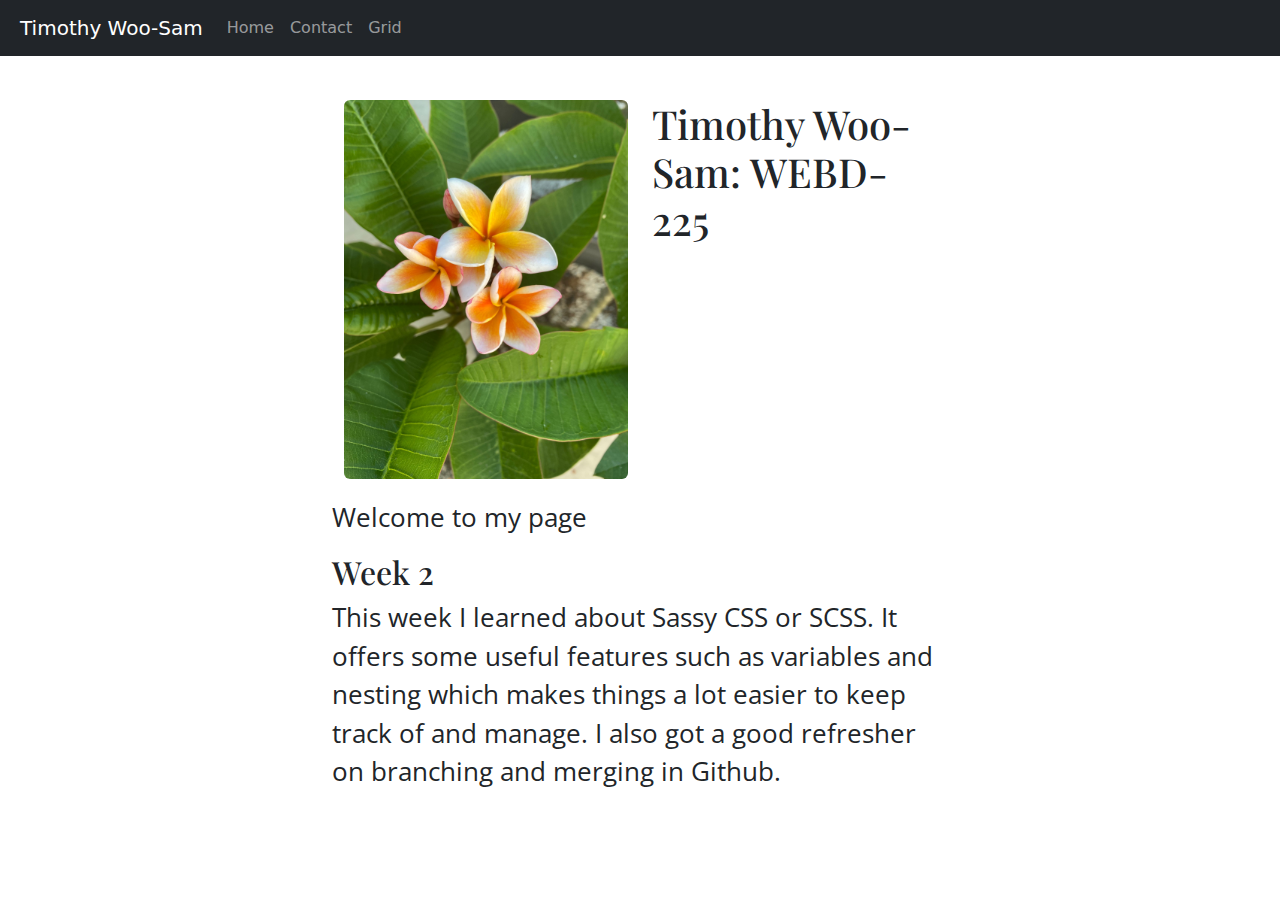
==== index.html @ c549a9dc "Merge pull request #2 from tws2710/woo-sam-css-grid" ====
<!doctype html>
<html lang="en">
<head>
    <meta charset="utf-8">
    <meta name="viewport" content="width=device-width, initial-scale=1, shrink-to-fit=no">
    <meta name="description" content="">
    <meta name="author" content="">
    <title>Woo-Sam Timothy: 225</title>
    <link rel="canonical" href="https://getbootstrap.com/docs/4.0/examples/starter-template/">
    <!-- Bootstrap core CSS -->
    <link href="css/styles.css" rel="stylesheet">

    <!-- Custom styles for this template -->
    <link href="https://cdn.jsdelivr.net/npm/bootstrap@5.3.2/dist/css/bootstrap.min.css" rel="stylesheet">
</head>
<body>
    <nav class="navbar navbar-expand-md navbar-dark bg-dark fixed-top">
        <a class="navbar-brand" href="#">Timothy Woo-Sam</a>
        <button class="navbar-toggler" type="button" data-toggle="collapse" data-target="#navbarsExampleDefault" aria-controls="navbarsExampleDefault" aria-expanded="false" aria-label="Toggle navigation">
            <span class="navbar-toggler-icon"></span>
        </button>
        <div class="collapse navbar-collapse" id="navbarsExampleDefault">
            <ul class="navbar-nav mr-auto">
                <li class="nav-item active">
                    <a class="nav-link" href="index.html">Home</a>
                </li>
                <li class="nav-item">
                    <a class="nav-link" href="contact.html">Contact</a>
                </li>
                <li class="nav-item">
                    <a class="nav-link" href="Grid.html">Grid</a>
                </li>
            </ul>
        </div>
    </nav>

    <main role="main" class="container-fluid">

        <div class="container home_2col">
            <div class="row">
                <div class="col">
                    <img src="images/plumeria_orange.jpg" class="rounded d-block dibley" alt="...">
                </div>
                <div class="col">
                    <h1>Timothy Woo-Sam: WEBD-225</h1>
                </div>
            </div>
        </div><!--end 2col-->

        <p>Welcome to my page</p>
        <article>
            <h2>Week 2</h2>
            <p>This week I learned about Sassy CSS or SCSS. It offers some useful features such as variables and nesting which makes things a lot easier to keep track of and manage. I also got a good refresher on branching and merging in Github.</p>
        </article>
    </main><!-- /.container -->

    <!-- Bootstrap core JavaScript
    ================================================== -->
    <!-- Placed at the end of the document so the pages load faster -->
    <script src="https://code.jquery.com/jquery-3.2.1.slim.min.js" integrity="sha384-KJ3o2DKtIkvYIK3UENzmM7KCkRr/rE9/Qpg6aAZGJwFDMVNA/GpGFF93hXpG5KkN" crossorigin="anonymous"></script>
    <script src="https://cdn.jsdelivr.net/npm/popper.js@1.12.9/dist/umd/popper.min.js" integrity="sha384-ApNbgh9B+Y1QKtv3Rn7W3mgPxhU9K/ScQsAP7hUibX39j7fakFPskvXusvfa0b4Q" crossorigin="anonymous"></script>
    <script src="https://cdn.jsdelivr.net/npm/bootstrap@4.0.0/dist/js/bootstrap.min.js" integrity="sha384-JZR6Spejh4U02d8jOt6vLEHfe/JQGiRRSQQxSfFWpi1MquVdAyjUar5+76PVCmYl" crossorigin="anonymous"></script>
</body>
</html>
---- css/styles.css ----
@import url('https://fonts.googleapis.com/css2?family=Open+Sans:wght@300&family=Playfair+Display&display=swap');


/*GLOBAL*/
body {
    padding-top: 5rem;

}

h1,h2,h3,h4,h5,h6 {
    font-family: 'Playfair Display', serif;
}


main {
    padding: 20px;
}
main.container-fluid {
    width: 50%;
}

p {
    font-family: 'Open Sans', sans-serif;
    font-size: 1.6rem;
}

nav {
    margin-bottom: 120px;
}

.navbar-brand {
    margin-left: 20px;
}

button.navbar-toggler{
margin-right: 10px;
}

.home_2col {
    margin-bottom: 20px;
}

img.dibley {
    max-width: 100%
}

.wrapper {
    display: grid;
    grid-template-columns: 1fr 1fr 1fr;
    grid-template-rows: 100px 50px 50px 50px;
    gap: 10px;
    grid-template-areas:
      "box1 box1 box1"
      "box2 box3 box3"
      "box2 box4 box5"
      "box6 box6 box6";
}
.wrapper div {
  padding: 20px;
}

.box1 {
    grid-area: box1;
    background-color: firebrick;
}

.box2 {
    grid-area: box2;
    background-color: lightyellow;
}

.box3 {
    grid-area: box3;
    background-color: lightgreen;
}

.box4 {
    grid-area: box4;
    background-color: lightblue;
}

.box5 {
    grid-area: box5;
    background-color: plum;
}

.box6 {
    grid-area: box6;
    background-color: pink;
}
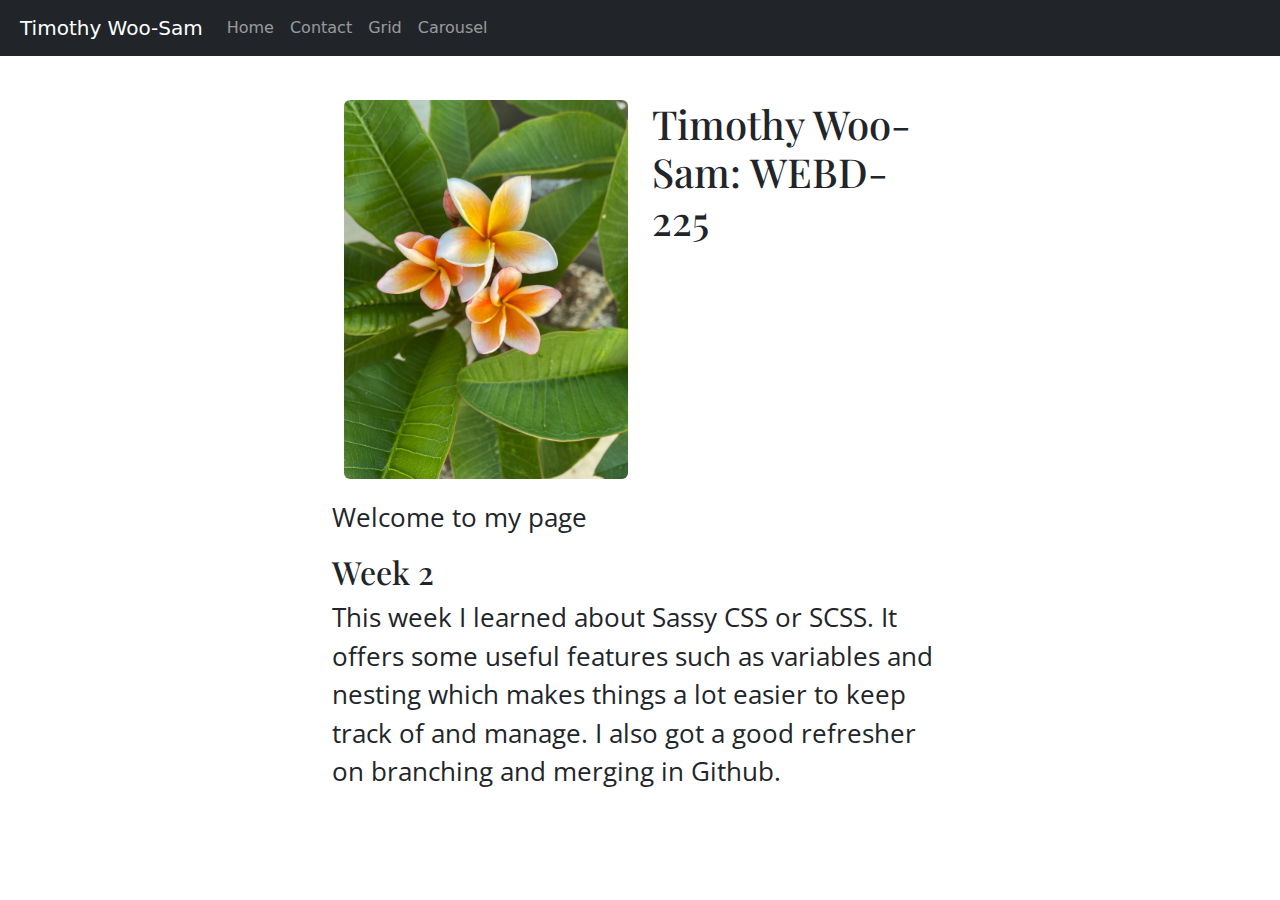
==== commit cee9c3c3: "Update nav" ====
--- a/index.html
+++ b/index.html
@@ -20,17 +20,20 @@
             <span class="navbar-toggler-icon"></span>
         </button>
         <div class="collapse navbar-collapse" id="navbarsExampleDefault">
-            <ul class="navbar-nav mr-auto">
-                <li class="nav-item active">
-                    <a class="nav-link" href="index.html">Home</a>
-                </li>
-                <li class="nav-item">
-                    <a class="nav-link" href="contact.html">Contact</a>
-                </li>
-                <li class="nav-item">
-                    <a class="nav-link" href="Grid.html">Grid</a>
-                </li>
-            </ul>
+                <ul class="navbar-nav mr-auto">
+                    <li class="nav-item active">
+                        <a class="nav-link" href="index.html">Home</a>
+                    </li>
+                    <li class="nav-item">
+                        <a class="nav-link" href="contact.html">Contact</a>
+                    </li>
+                   <li class="nav-item">
+                        <a class="nav-link" href="grid.html">Grid</a>
+                    </li>
+                    <li class="nav-item">
+                        <a class="nav-link" href="carousel-after.html">Carousel</a>
+                    </li>
+                </ul>
         </div>
     </nav>
 
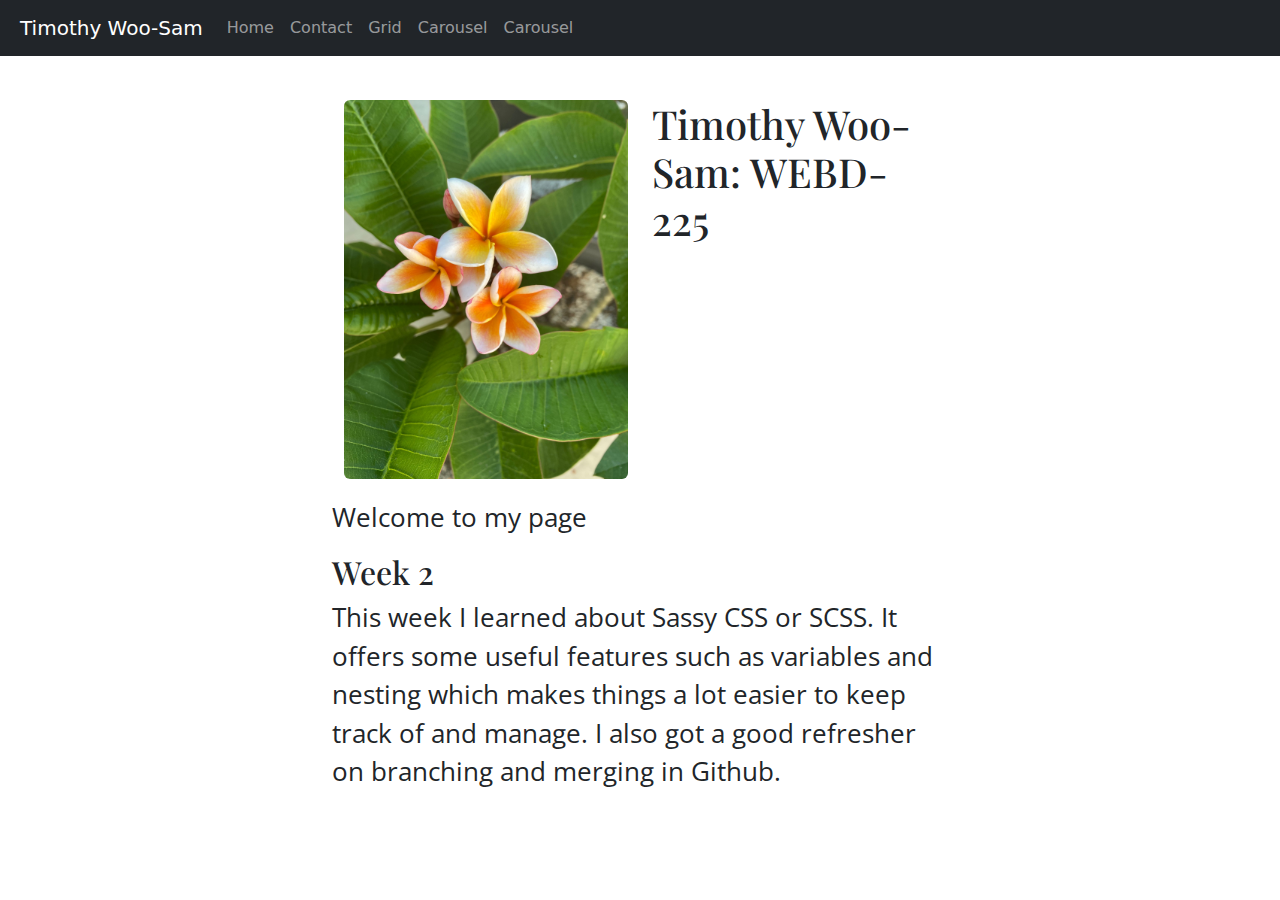
==== commit 984ed5c5: "added about page to nav on index.html" ====
--- a/index.html
+++ b/index.html
@@ -20,20 +20,23 @@
             <span class="navbar-toggler-icon"></span>
         </button>
         <div class="collapse navbar-collapse" id="navbarsExampleDefault">
-                <ul class="navbar-nav mr-auto">
-                    <li class="nav-item active">
-                        <a class="nav-link" href="index.html">Home</a>
-                    </li>
-                    <li class="nav-item">
-                        <a class="nav-link" href="contact.html">Contact</a>
-                    </li>
-                   <li class="nav-item">
-                        <a class="nav-link" href="grid.html">Grid</a>
-                    </li>
-                    <li class="nav-item">
-                        <a class="nav-link" href="carousel-after.html">Carousel</a>
-                    </li>
-                </ul>
+            <ul class="navbar-nav mr-auto">
+                <li class="nav-item active">
+                    <a class="nav-link" href="index.html">Home</a>
+                </li>
+                <li class="nav-item">
+                    <a class="nav-link" href="contact.html">Contact</a>
+                </li>
+                <li class="nav-item">
+                    <a class="nav-link" href="Grid.html">Grid</a>
+                </li>
+                <li class="nav-item">
+                    <a class="nav-link" href="carousel-after.html">Carousel</a>
+                </li>
+                <li class="nav-item">
+                    <a class="nav-link" href="about.html">Carousel</a>
+                </li>
+            </ul>
         </div>
     </nav>
 
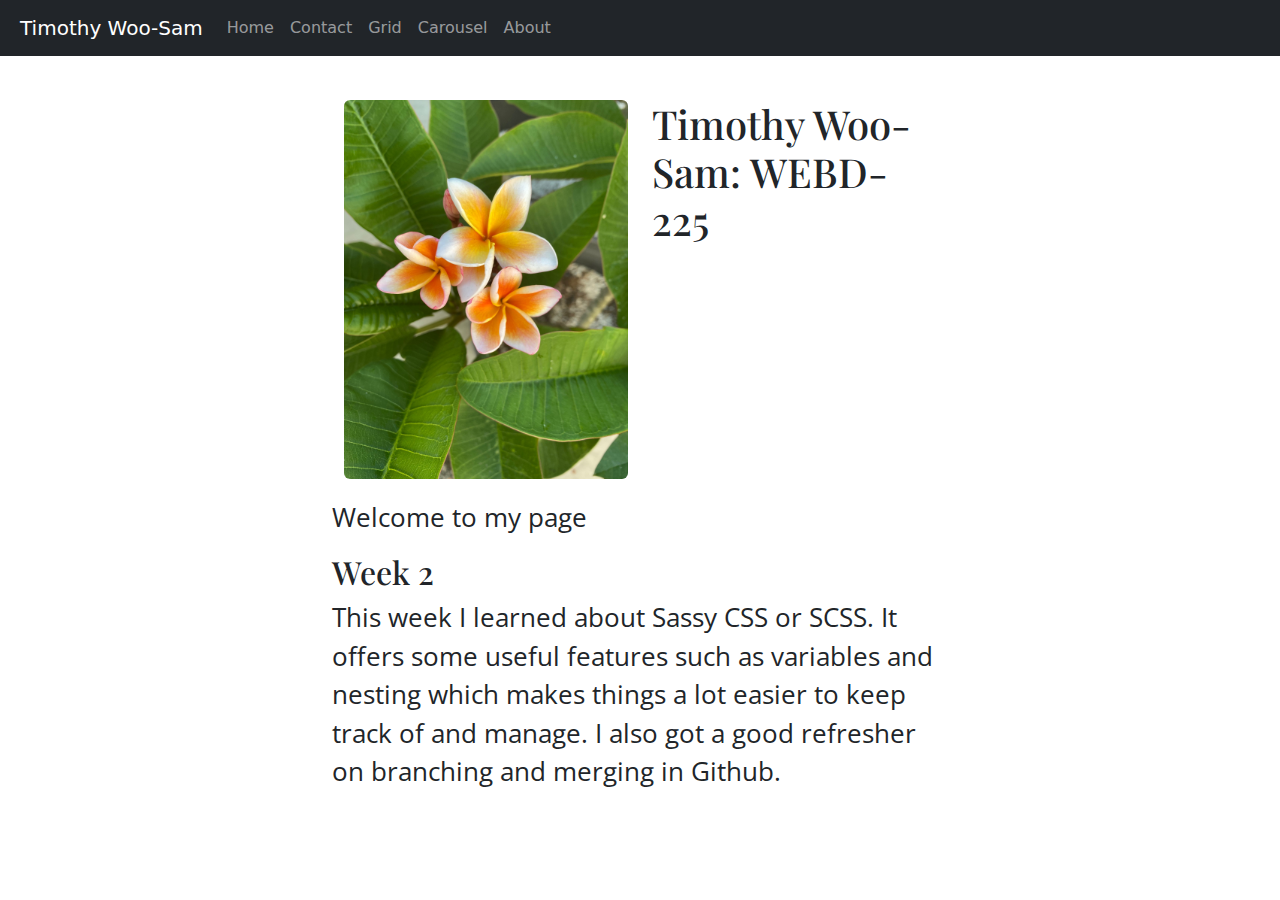
==== commit 8458244b: "Adjusted anchor text" ====
--- a/index.html
+++ b/index.html
@@ -34,7 +34,7 @@
                     <a class="nav-link" href="carousel-after.html">Carousel</a>
                 </li>
                 <li class="nav-item">
-                    <a class="nav-link" href="about.html">Carousel</a>
+                    <a class="nav-link" href="about.html">About</a>
                 </li>
             </ul>
         </div>
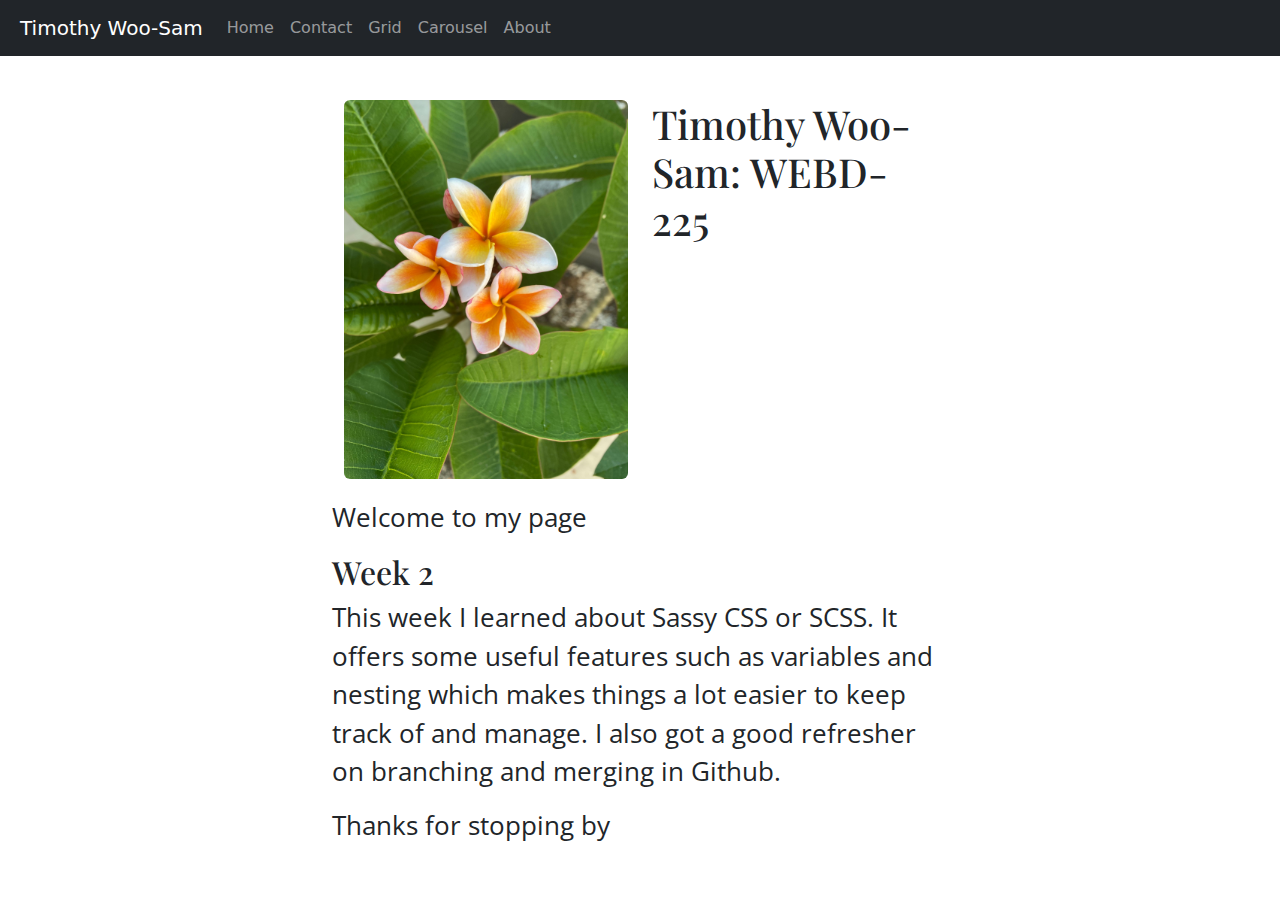
==== commit 1219097c: "added footer to index.html" ====
--- a/index.html
+++ b/index.html
@@ -5,7 +5,8 @@
     <meta name="viewport" content="width=device-width, initial-scale=1, shrink-to-fit=no">
     <meta name="description" content="">
     <meta name="author" content="">
-    <title>Woo-Sam Timothy: 225</title>
+    <title>Woo-Sam Timothy: Home</title>
+    <link rel="icon" type="image/png" href="images/icon1.png" />
     <link rel="canonical" href="https://getbootstrap.com/docs/4.0/examples/starter-template/">
     <!-- Bootstrap core CSS -->
     <link href="css/styles.css" rel="stylesheet">
@@ -58,6 +59,9 @@
             <h2>Week 2</h2>
             <p>This week I learned about Sassy CSS or SCSS. It offers some useful features such as variables and nesting which makes things a lot easier to keep track of and manage. I also got a good refresher on branching and merging in Github.</p>
         </article>
+        <div class="footer-container">
+            <p>Thanks for stopping by</p>
+        </div>    
     </main><!-- /.container -->
 
     <!-- Bootstrap core JavaScript
